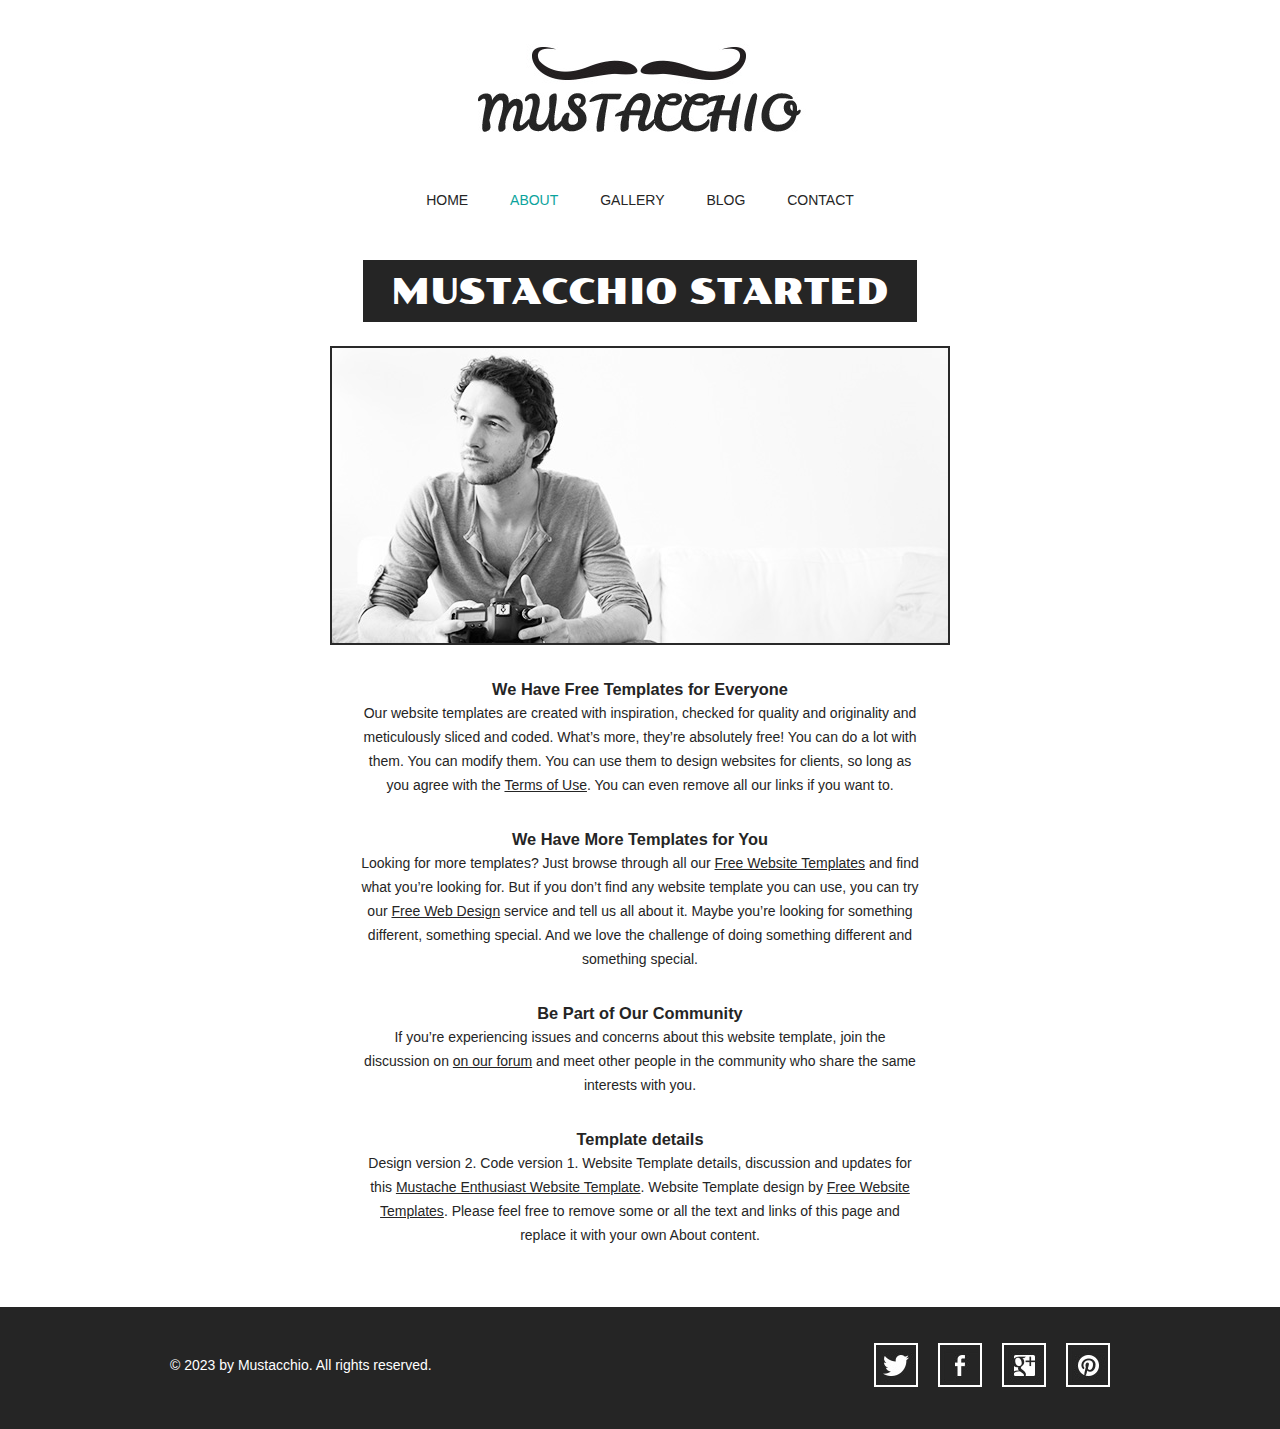
==== mustacheenthusiast/about.html @ 3028c91a "test" ====
<!doctype html>
<!-- Website Template by freewebsitetemplates.com -->
<html>
<head>
	<meta charset="UTF-8">
	<meta name="viewport" content="width=device-width, initial-scale=1.0">
	<title>About - Mustache Enthusiast</title>
	<link rel="stylesheet" type="text/css" href="css/style.css">
	<link rel="stylesheet" type="text/css" href="css/mobile.css" media="screen and (max-width : 568px)">
	<script type="text/javascript" src="js/mobile.js"></script>
</head>
<body>
	<div id="header">
		<a href="index.html" class="logo">
			<img src="images/logo.jpg" alt="">
		</a>
		<ul id="navigation">
			<li>
				<a href="index.html">home</a>
			</li>
			<li class="selected">
				<a href="about.html">about</a>
			</li>
			<li>
				<a href="gallery.html">gallery</a>
			</li>
			<li>
				<a href="blog.html">blog</a>
			</li>
			<li>
				<a href="contact.html">contact</a>
			</li>
		</ul>
	</div>
	<div id="body">
		<h1><span>mustacchio started</span></h1>
		<div>
			<img src="images/photographer.jpg" alt="">
			<div class="article">
				<h3>We Have Free Templates for Everyone</h3>
				<p>
					Our website templates are created with inspiration, checked for quality and originality and meticulously sliced and coded. What’s more, they’re absolutely free! You can do a lot with them. You can modify them. You can use them to design websites for clients, so long as you agree with the <a href="http://www.freewebsitetemplates.com/about/terms/">Terms of Use</a>. You can even remove all our links if you want to.
				</p>
				<h3>We Have More Templates for You</h3>
				<p>
					Looking for more templates? Just browse through all our <a href="http://www.freewebsitetemplates.com/">Free Website Templates</a> and find what you’re looking for. But if you don’t find any website template you can use, you can try our <a href="http://www.freewebsitetemplates.com/freewebdesign/">Free Web Design</a> service and tell us all about it. Maybe you’re looking for something different, something special. And we love the challenge of doing something different and something special.
				</p>
				<h3>Be Part of Our Community</h3>
				<p>
					If you’re experiencing issues and concerns about this website template, join the discussion on <a href="http://www.freewebsitetemplates.com/forums/">on our forum</a> and meet other people in the community who share the same interests with you.
				</p>
				<h3>Template details</h3>
				<p>
					Design version 2. Code version 1. Website Template details, discussion and updates for this <a href="http://www.freewebsitetemplates.com/discuss/mustacheenthusiast/">Mustache Enthusiast Website Template</a>. Website Template design by <a href="http://www.freewebsitetemplates.com/">Free Website Templates</a>. Please feel free to remove some or all the text and links of this page and replace it with your own About content.
				</p>
			</div>
		</div>
	</div>
	<div id="footer">
		<div>
			<p>&copy; 2023 by Mustacchio. All rights reserved.</p>
			<ul>
				<li>
					<a href="http://freewebsitetemplates.com/go/twitter/" id="twitter">twitter</a>
				</li>
				<li>
					<a href="http://freewebsitetemplates.com/go/facebook/" id="facebook">facebook</a>
				</li>
				<li>
					<a href="http://freewebsitetemplates.com/go/googleplus/" id="googleplus">googleplus</a>
				</li>
				<li>
					<a href="http://pinterest.com/fwtemplates/" id="pinterest">pinterest</a>
				</li>
			</ul>
		</div>
	</div>
</body>
</html>
---- mustacheenthusiast/css/style.css ----
/* Website Template by freewebsitetemplates.com */
@font-face {
	font-family: 'poller_oneregular';
	src: url('../fonts/pollerone/pollerone-webfont.eot');
	src: url('../fonts/pollerone/pollerone-webfont.eot?#iefix') format('embedded-opentype'),
		 url('../fonts/pollerone/pollerone-webfont.woff') format('woff'),
		 url('../fonts/pollerone/pollerone-webfont.ttf') format('truetype'),
		 url('../fonts/pollerone/pollerone-webfont.svg#poller_oneregular') format('svg');
}
@font-face {
	font-family: 'leckerli_oneregular';
	src: url('../fonts/leckerlione/leckerlione-regular-webfont.eot');
	src: url('../fonts/leckerlione/leckerlione-regular-webfont.eot?#iefix') format('embedded-opentype'),
		 url('../fonts/leckerlione/leckerlione-regular-webfont.woff') format('woff'),
		 url('../fonts/leckerlione/leckerlione-regular-webfont.ttf') format('truetype'),
		 url('../fonts/leckerlione/leckerlione-regular-webfont.svg#leckerli_oneregular') format('svg');
}

body {
	background: #fff;
	font-family: Arial, Helvetica, sans-serif;
	font-size: 14px;
	font-weight: normal;
	line-height: 1;
	margin: 0;
	min-width: 960px;
	padding: 0;
}
p {
	color: #252525;
	line-height: 24px;
	margin: 0;
	padding: 0;
}
p a {
	color: #252525;
	text-decoration: underline;
}
p a:hover {
	color: #898989;
}
#header {
	margin: 0 auto;
	padding: 44px 0 50px;
	text-align: center;
	width: 960px;
}
#header a.logo {
	display: block;
	margin: 0 auto;
	padding: 0;
	width: 340px;
}
#header a.logo img {
	border: 0;
	display: block;
	margin: 0;
	padding: 0;
}
#header ul {
	margin: 0;
	padding: 56px 0 0;
}
#header ul li {
	display: inline;
	list-style: none;
	margin: 0;
	padding: 0 19px;
}
#header ul li a {
	color: #252525;
	display: inline-block;
	font-family: "Arial Black", Gadget, sans-serif;
	font-size: 14px;
	font-weight: normal;
	margin: 0;
	padding: 0 0 3px;
	text-decoration: none;
	text-transform: uppercase;
}
#header ul li a:hover, #header ul li.selected a {
	color: #0ba39c;
}
#body {
	margin: 0;
	padding: 0 0 30px;
	text-align: center;
}
#body h1 {
	color: #fff;
	display: inline;
	font-family: poller_oneregular;
	font-size: 35px;
	font-weight: normal;
	margin: 0;
	padding: 0;
	text-transform: uppercase;
}
#body h1 span {
	background: #252525;
	display: inline-block;
	padding: 15px 28px 12px;
}
#body > div {
	margin: 0 auto;
	padding: 0;
	width: 960px;
}
#body > div img {
	border: 2px solid #292929;
	margin: 24px 0 0;
	padding: 0;
}
#body > div .article {
	margin: 0 auto;
	padding: 30px 30px 0;
	width: 560px;
}
#body > div .article h2 {
	font-family: "Arial Black", Gadget, sans-serif;
	font-size: 25px;
	font-weight: normal;
	margin: 0 0 30px;
}
#body > div .article h3 {
	color: #252525;
	line-height: 24px;
	margin: 0;
	padding: 0;
}
#body > div .article h4 {
	background: #252525;
	color: #fff;
	display: inline-block;
	font-family: "Arial Black", Gadget, sans-serif;
	font-size: 25px;
	font-weight: normal;
	margin: 0 0 30px;
	padding: 8px 27px 10px;
}
#body > div .article p {
	margin: 0 0 30px;
}
#body div ul {
	margin: 0;
	padding: 24px 10px 0;
	width: 940px;
}
#body div ul li {
	border: 2px solid #1a1a1a;
	display: block;
	list-style: none;
	margin: 0 0 13px;
	overflow: hidden;
	padding: 0;
}
#body div ul li .figure {
	border-right: 2px solid #1a1a1a;
	float: left;
	margin: 0;
	padding: 0;
	width: 376px;
}
#body div ul li img {
	border: 0;
	display: block;
	margin: 0;
	padding: 0;
	opacity: 0.8;
	transition: 0.5s ease-in-out;
}
#body div ul li .figure:hover img {
	opacity: 1;
}
#body div ul li div {
	float: left;
	margin: 0;
	padding: 63px 0 20px;
	width: 558px;
}
#body div ul li div h3 {
	color: #252525;
	font-family: "Arial Black", Gadget, sans-serif;
	font-size: 25px;
	font-weight: normal;
	margin: 0;
	padding: 0;
	text-transform: uppercase;
}
#body div ul li div p {
	padding: 30px 30px 18px;
}
#body div ul li div a.more {
	background: #000;
	color: #fff;
	display: inline-block;
	font-family: "Arial Black", Gadget, sans-serif;
	font-size: 18px;
	font-weight: normal;
	margin: 0;
	padding: 8px 28px;
	text-decoration: none;
	text-transform: uppercase;
}
#body div ul li div a.more:hover {
	color: #252525;
	background: #fff;
	border: 2px solid #252525;
}
#body #featured {
	margin: 0 0 13px;
	padding: 0;
	position: relative;
	width: 100%;
}
#body #featured img {
	border: 0;
	display: block;
	margin: 0;
	padding: 0;
	width: 100%;
}
#body #featured div {
	left: 50%;
	margin-left: -480px;
	margin-top: -171px;
	padding: 0 0 0 470px;
	position: absolute;
	top: 50%;
	text-align: left;
	width: 490px;
}
#body #featured div h2 {
	background: #fff;
	color: #000;
	display: inline-block;
	font-family: poller_oneregular;
	font-size: 20px;
	font-weight: normal;
	margin: 0 0 18px;
	padding: 23px 27px 20px;
	text-transform: uppercase;
}
#body #featured div span {
	background: #252525;
	color: #fff;
	display: inline-block;
	font-size: 20px;
	margin: 7px 0;
	padding: 12px 27px;
}
#body #featured div a {
	background: #0ba39c;
	color: #fff;
	display: inline-block;
	font-size: 16px;
	margin: 15px 0 0;
	padding: 26px 27px 22px;
	text-align: center;
	text-decoration: none;
	text-transform: uppercase;
}
#body #featured div a:hover {
	background: #1fc3bc;
}
#body > ul {
	margin: 0 auto;
	overflow: hidden;
	padding: 24px 0 0;
	width: 960px;
}
#body > ul li {
	display: block;
	float: left;
	margin: 0 10px 20px;
	padding: 0;
	width: 300px;
}
#body > ul li a {
	color: #000;
	display: block;
	font-family: poller_oneregular;
	font-size: 20px;
	font-weight: normal;
	margin: 0;
	padding: 0;
	text-align: center;
	text-decoration: none;
	text-transform: uppercase;
}
#body > ul li a img {
	border: 2px solid #1a1a1a;
	display: block;
	margin: 0;
	padding: 0;
	opacity: .8;
	transition: 0.5s ease-in-out;
}
#body > ul li a:hover img {
	opacity: 1;
}
#body > ul li a span {
	display: block;
	margin: 0;
	padding: 33px 0 0;
}
#body form {
	margin: 0 auto;
	padding: 24px 0 0;
	width: 620px;
}
#body form input, #body form textarea {
	border: 2px solid #252525;
	color: #252525;
	font-family: Arial, Helvetica, sans-serif;
	font-size: 15px;
	font-weight: normal;
	margin: 0 0 37px;
	padding: 20px 10px;
	text-align: center;
	text-transform: uppercase;
	width: 596px;
}
#body form textarea {
	height: 175px;
	overflow: auto;
	resize: none;
}
#body form #send {
	background: #252525;
	color: #fff;
	font-family: "Arial Black", Gadget, sans-serif;
	font-size: 15px;
	font-weight: normal;
	display: inline-block;
	padding: 20px 28px;
	width: auto;
}
#body form #send:hover {
	background: #fff;
	color: #252525;
	cursor: pointer;
}
#footer {
	background: #252525;
	margin: 0;
	padding: 36px 0 42px;
}
#footer div {
	margin: 0 auto;
	overflow: hidden;
	padding: 0;
	width: 960px;
}
#footer div p {
	color: #fff;
	float: left;
	line-height: 44px;
	margin: 0 0 0 10px;
	padding: 0;
}
#footer div ul {
	display: block;
	float: right;
	margin: 0;
	overflow: hidden;
	padding: 0;
	width: 256px;
}
#footer div ul li {
	display: block;
	float: left;
	list-style: none;
	margin: 0 10px;
	padding: 0;
	width: 44px;
}
#footer div ul li a {
	background: url(../images/icons.jpg) no-repeat 0 0;
	display: block;
	height: 44px;
	margin: 0;
	padding: 0;
	text-indent: -99999px;
	width: 44px;
}
#footer div ul li #twitter {
	background-position: 0 0;
}
#footer div ul li #twitter:hover {
	background-position: -44px 0;
}
#footer div ul li #facebook {
	background-position: 0 -44px;
}
#footer div ul li #facebook:hover {
	background-position: -44px -44px;
}
#footer div ul li #googleplus {
	background-position: 0 -88px;
}
#footer div ul li #googleplus:hover {
	background-position: -44px -88px;
}
#footer div ul li #pinterest {
	background-position: 0 -132px;
}
#footer div ul li #pinterest:hover {
	background-position: -44px -132px;
}
---- mustacheenthusiast/css/mobile.css ----
/* Website Template by freewebsitetemplates.com */
body {
	min-width: 0;
}
#header {
	padding: 20px 0;
	position: relative;
	width: 100%;
}
#header a.logo {
	width: 80%;
}
#header a.logo img {
	width: 100%;
}
#mobile-navigation {
	background: url(../images/mobile-menu.png) no-repeat 0 0;
	display: block;
	height: 50px;
	margin: 30px auto 0;
	padding: 0;
	width: 50px;
}
#header ul {
	border: 1px solid #fff;
	display: none;
	left: 50%;
	margin-left: -45%;
	padding: 0;
	position: absolute;
	width: 90%;
	z-index: 1001;
}
#header ul li {
	border-top: 1px solid #fff;
	display: block;
	margin: 0;
	padding: 0;
	position: relative;
}
#header > ul > li:first-child {
	border: 0;
}
#header ul li a {
	background: rgba(11, 163, 156, 0.9);
	color: #fff;
	display: block;
	font-family: Arial, Helvetica, sans-serif;
	font-size: 16px;
	font-weight: normal;
	height: 49px;
	line-height: 49px;
	padding: 0 15px;
	text-align: left;
}
#header ul li a:hover, #header ul li.selected a {
	background: rgba(0, 0, 0, 0.9);
	color: #fff;
}
#header ul ul {
	display: none;
	border: 0;
	height: auto;
	left: 0;
	margin: 0;
	position: relative;
	width: 100%;
}
#header ul ul li a {
	text-indent: 15px;
}
#header ul li span {
	background: rgba(11, 163, 156, 0.9) url(../images/mobile-expand.png) no-repeat 0 0;
	border-left: 1px solid #fff;
	display: block;
	height: 49px;
	position: absolute;
	right: 0;
	top: 0;
	width: 50px;
}
#body {
	width: 100%;
}
#body h1 {
	display: block;
	font-size: 20px;
	margin: 0 auto;
	width: 90%;
}
#body h1 span {
	display: block;
	padding: 3%;
	width: 94%;
}
#body > div {
	padding: 0 5%;
	width: 90%;
}
#body > div img {
	margin: 24px 0 30px;
	width: 98%
}
#body > div .article {
	padding: 0;
	width: 100%;
}
#body > div .article h2, #body > div .article h4 {
	font-size: 18px;
	font-weight: bold;
}
#body #featured {
	overflow: hidden;
	margin: 0 0 20px
}
#body #featured img {
	min-width: 960px;
}
#body #featured div {
	left: 0;
	margin: 0;
	padding: 0 2%;
	position: absolute;
	top: 0;
	text-align: left;
	width: 96%;
}
#body #featured div h2 {
	font-size: 14px;
	font-weight: normal;
	margin: 50px 0 10px;
	padding: 8px 5px;
}
#body #featured div span {
	display: block;
	font-size: 14px;
	margin: 10px 0;
	padding: 10px;
}
#body #featured div a {
	font-size: 14px;
	margin: 5px 0 0;
	padding: 10px;
}
#body > ul {
	overflow: visible;
	padding: 0 5%;
	width: 90%;
}
#body ul.gallery {
	padding: 5% 0;
	overflow: hidden;
	width: 100%;
}
#body > ul li {
	float: none;
	margin: 0;
	width: 100%;
}
#body ul.gallery li {
	float: left;
	margin: 0 0 5% 5%;
	width: 42%;
}
#body > ul li a img {
	width: 98%;
}
#body > ul li a span {
	padding: 15px 0;
}
#body div ul {
	margin: 0;
	padding: 20px 0 0;
	width: 100%;
}
#body div ul li {
	overflow: visible;
	padding: 0 0 20px;
	width: 99%;
}
#body div ul li .figure {
	border: 0;
	display: block;
	float: none;
	margin: 0 0 20px;
	width: 100%;
}
#body div ul li .figure img {
	width: 100%;
}
#body div ul li div {
	float: none;
	padding: 0;
	width: 100%;
}
#body div ul li div a.more:hover {
	height: 14px;
	line-height: 14px;
}
#body form {
	width: 100%;
}
#body form input, #body form textarea {
	margin: 0 0 20px;
	padding: 10px;
	width: 84%;
}
#body form #send {
	padding: 10px;
}
#footer {
	padding: 10px 0 25px;
}
#footer div {
	overflow: visible;
	width: 100%;
}
#footer div p {
	float: none;
	margin: 0;
	text-align: center;
}
#footer div ul {
	float: none;
	margin: 0 auto;
	width: 256px;
}
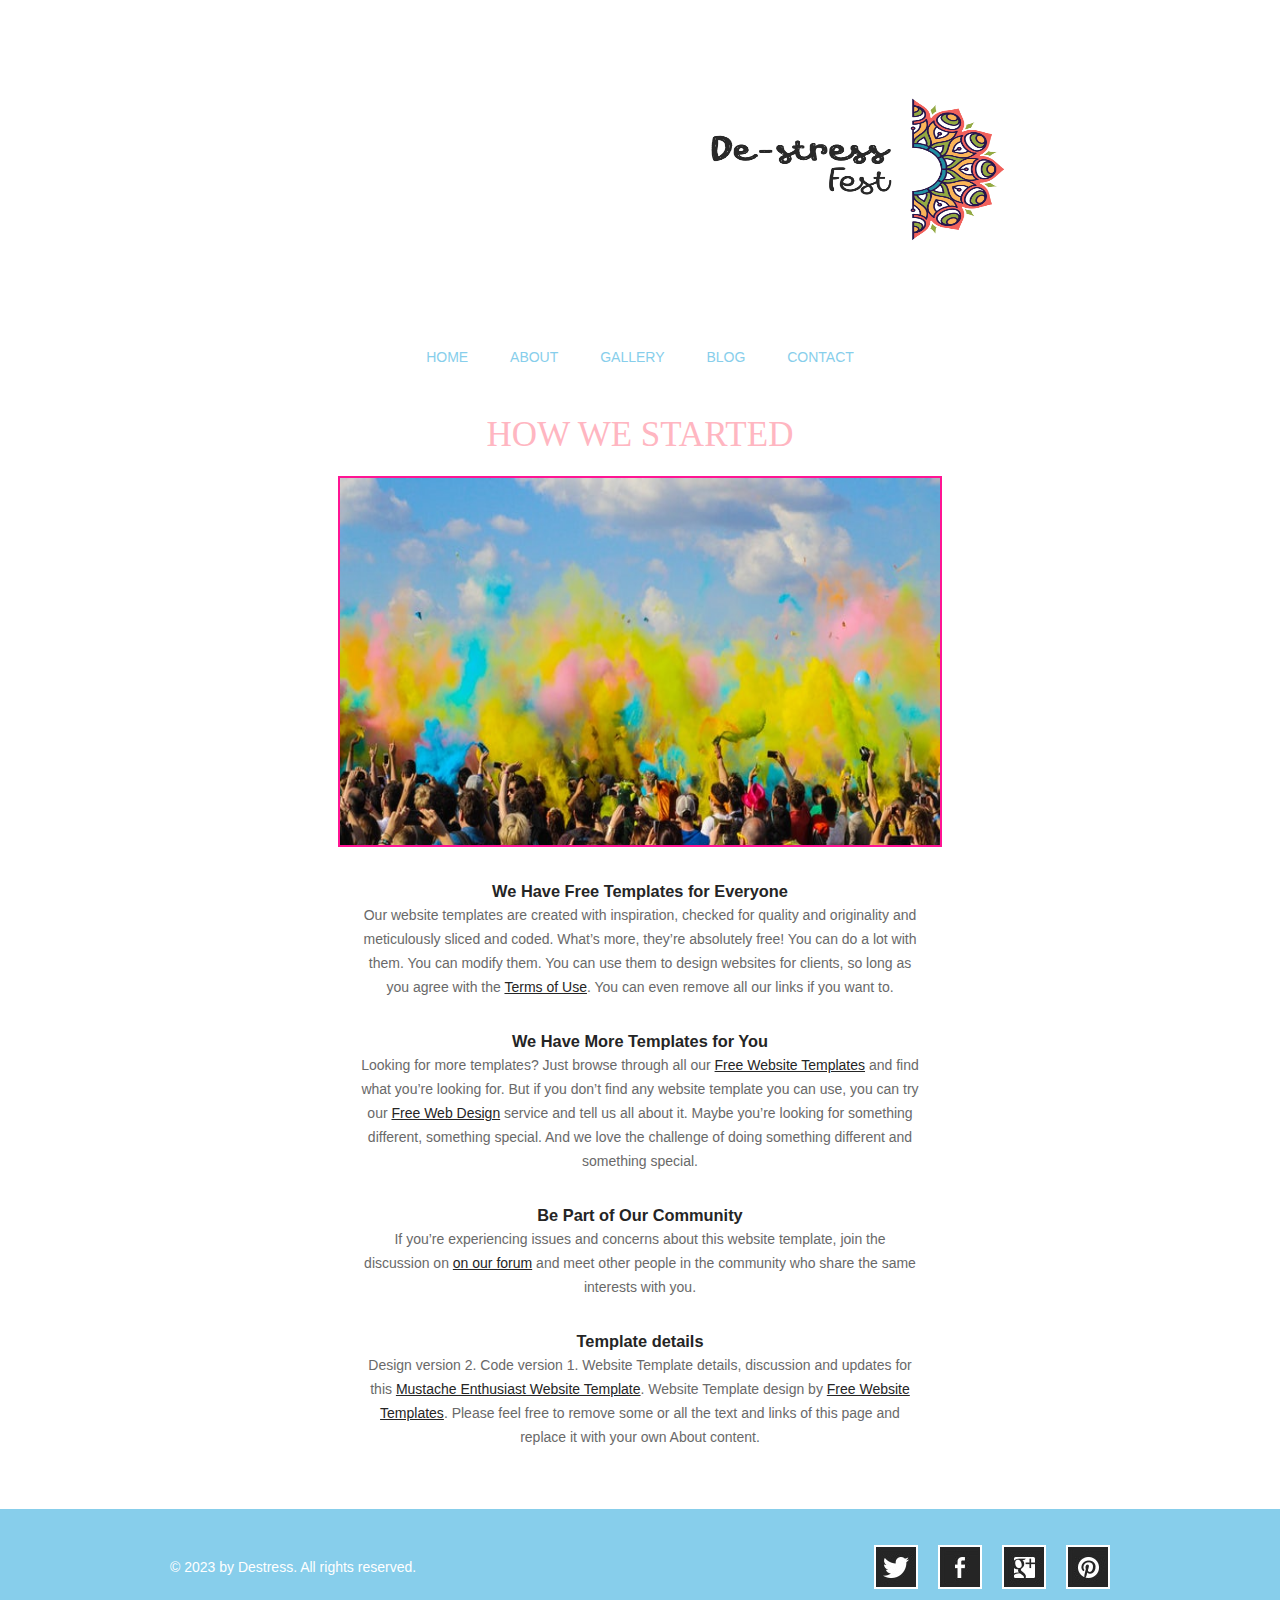
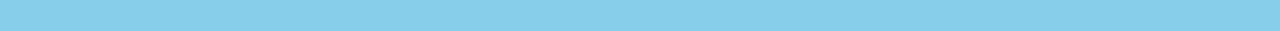
==== commit f1b97596: "Meda's version" ====
--- a/mustacheenthusiast/about.html
+++ b/mustacheenthusiast/about.html
@@ -12,30 +12,30 @@
 <body>
 	<div id="header">
 		<a href="index.html" class="logo">
-			<img src="images/logo.jpg" alt="">
+			<img src="images/De-StressLogo.jpg" width="460" height="250" alt="">
 		</a>
 		<ul id="navigation">
 			<li>
-				<a href="index.html">home</a>
+				<a href="index.html" style="color: skyblue;">home</a>
+			</li>
+			<li>
+				<a href="about.html" style="color: skyblue;">about</a>
+			</li>
+			<li>
+				<a href="gallery.html" style="color: skyblue;">gallery</a>
 			</li>
 			<li class="selected">
-				<a href="about.html">about</a>
+				<a href="blog.html" style="color: skyblue;">blog</a>
 			</li>
 			<li>
-				<a href="gallery.html">gallery</a>
-			</li>
-			<li>
-				<a href="blog.html">blog</a>
-			</li>
-			<li>
-				<a href="contact.html">contact</a>
+				<a href="contact.html" style="color: skyblue;">contact</a>
 			</li>
 		</ul>
 	</div>
 	<div id="body">
-		<h1><span>mustacchio started</span></h1>
+		<h1 style="color: lightpink;">How we Started</h1>
 		<div>
-			<img src="images/photographer.jpg" alt="">
+			<img src="images/Duck.jpeg" width="600" height="367" alt="">
 			<div class="article">
 				<h3>We Have Free Templates for Everyone</h3>
 				<p>
@@ -56,21 +56,21 @@
 			</div>
 		</div>
 	</div>
-	<div id="footer">
+	<div id="footer" style="background-color: skyblue;">
 		<div>
-			<p>&copy; 2023 by Mustacchio. All rights reserved.</p>
+			<p>&copy; 2023 by Destress. All rights reserved.</p>
 			<ul>
 				<li>
-					<a href="http://freewebsitetemplates.com/go/twitter/" id="twitter">twitter</a>
+					<a id="twitter">twitter</a>
 				</li>
 				<li>
-					<a href="http://freewebsitetemplates.com/go/facebook/" id="facebook">facebook</a>
+					<a id="facebook">facebook</a>
 				</li>
 				<li>
-					<a href="http://freewebsitetemplates.com/go/googleplus/" id="googleplus">googleplus</a>
+					<a id="googleplus">googleplus</a>
 				</li>
 				<li>
-					<a href="http://pinterest.com/fwtemplates/" id="pinterest">pinterest</a>
+					<a id="pinterest">pinterest</a>
 				</li>
 			</ul>
 		</div>
--- a/mustacheenthusiast/css/style.css
+++ b/mustacheenthusiast/css/style.css
@@ -1,12 +1,11 @@
 /* Website Template by freewebsitetemplates.com */
-@font-face {
-	font-family: 'poller_oneregular';
-	src: url('../fonts/pollerone/pollerone-webfont.eot');
-	src: url('../fonts/pollerone/pollerone-webfont.eot?#iefix') format('embedded-opentype'),
-		 url('../fonts/pollerone/pollerone-webfont.woff') format('woff'),
-		 url('../fonts/pollerone/pollerone-webfont.ttf') format('truetype'),
-		 url('../fonts/pollerone/pollerone-webfont.svg#poller_oneregular') format('svg');
-}
+<style>
+@import url('https://fonts.googleapis.com/css?family=Charmonman');
+</style>
+}
+<style>
+@import url('https://fonts.googleapis.com/css?family=Charmonman|Open+Sans');
+</style>
 @font-face {
 	font-family: 'leckerli_oneregular';
 	src: url('../fonts/leckerlione/leckerlione-regular-webfont.eot');
@@ -18,7 +17,8 @@
 
 body {
 	background: #fff;
-	font-family: Arial, Helvetica, sans-serif;
+	font-family: 'Charmonman', cursive;
+font-family: 'Open Sans', sans-serif;
 	font-size: 14px;
 	font-weight: normal;
 	line-height: 1;
@@ -26,8 +26,9 @@
 	min-width: 960px;
 	padding: 0;
 }
+
 p {
-	color: #252525;
+	color: #696969;
 	line-height: 24px;
 	margin: 0;
 	padding: 0;
@@ -49,9 +50,10 @@
 	display: block;
 	margin: 0 auto;
 	padding: 0;
-	width: 340px;
+	width: 30px;
 }
 #header a.logo img {
+	size: 30px;
 	border: 0;
 	display: block;
 	margin: 0;
@@ -68,9 +70,10 @@
 	padding: 0 19px;
 }
 #header ul li a {
-	color: #252525;
-	display: inline-block;
-	font-family: "Arial Black", Gadget, sans-serif;
+	color: #66CDAA;
+	display: inline-block;
+	font-family: 'Charmonman', cursive;
+	font-family: 'Open Sans', sans-serif;
 	font-size: 14px;
 	font-weight: normal;
 	margin: 0;
@@ -87,9 +90,9 @@
 	text-align: center;
 }
 #body h1 {
-	color: #fff;
+	color: #3CB371;
 	display: inline;
-	font-family: poller_oneregular;
+	font-family: 'Charmonman', cursive;;
 	font-size: 35px;
 	font-weight: normal;
 	margin: 0;
@@ -97,7 +100,7 @@
 	text-transform: uppercase;
 }
 #body h1 span {
-	background: #252525;
+	background: #FFC0CB;
 	display: inline-block;
 	padding: 15px 28px 12px;
 }
@@ -107,7 +110,7 @@
 	width: 960px;
 }
 #body > div img {
-	border: 2px solid #292929;
+	border: 2px solid #FF1493;
 	margin: 24px 0 0;
 	padding: 0;
 }
@@ -117,7 +120,7 @@
 	width: 560px;
 }
 #body > div .article h2 {
-	font-family: "Arial Black", Gadget, sans-serif;
+	font-family: 'Charmonman', cursive;
 	font-size: 25px;
 	font-weight: normal;
 	margin: 0 0 30px;
@@ -129,10 +132,10 @@
 	padding: 0;
 }
 #body > div .article h4 {
-	background: #252525;
-	color: #fff;
-	display: inline-block;
-	font-family: "Arial Black", Gadget, sans-serif;
+	background: #FFC0CB;
+	color: #3CB371;
+	display: inline-block;
+	font-family: 'Charmonman', cursive;, Gadget, sans-serif;
 	font-size: 25px;
 	font-weight: normal;
 	margin: 0 0 30px;
@@ -147,7 +150,7 @@
 	width: 940px;
 }
 #body div ul li {
-	border: 2px solid #1a1a1a;
+	border: 2px solid #lalala;
 	display: block;
 	list-style: none;
 	margin: 0 0 13px;
@@ -191,8 +194,8 @@
 	padding: 30px 30px 18px;
 }
 #body div ul li div a.more {
-	background: #000;
-	color: #fff;
+	background: #252525;
+	color: #252525;
 	display: inline-block;
 	font-family: "Arial Black", Gadget, sans-serif;
 	font-size: 18px;
@@ -232,7 +235,7 @@
 }
 #body #featured div h2 {
 	background: #fff;
-	color: #000;
+	color: #FF1493;
 	display: inline-block;
 	font-family: poller_oneregular;
 	font-size: 20px;
@@ -289,7 +292,7 @@
 	text-transform: uppercase;
 }
 #body > ul li a img {
-	border: 2px solid #1a1a1a;
+	border: 2px solid  #FF1493;
 	display: block;
 	margin: 0;
 	padding: 0;
@@ -311,7 +314,7 @@
 }
 #body form input, #body form textarea {
 	border: 2px solid #252525;
-	color: #252525;
+	color: #FFC0CB;
 	font-family: Arial, Helvetica, sans-serif;
 	font-size: 15px;
 	font-weight: normal;
@@ -327,8 +330,8 @@
 	resize: none;
 }
 #body form #send {
-	background: #252525;
-	color: #fff;
+	background:  #FF1493;
+	color:  #FF1493;
 	font-family: "Arial Black", Gadget, sans-serif;
 	font-size: 15px;
 	font-weight: normal;
@@ -338,11 +341,11 @@
 }
 #body form #send:hover {
 	background: #fff;
-	color: #252525;
+	color: #FFC0CB;
 	cursor: pointer;
 }
 #footer {
-	background: #252525;
+	background: #FF1493;
 	margin: 0;
 	padding: 36px 0 42px;
 }
@@ -407,4 +410,4 @@
 }
 #footer div ul li #pinterest:hover {
 	background-position: -44px -132px;
-}+}
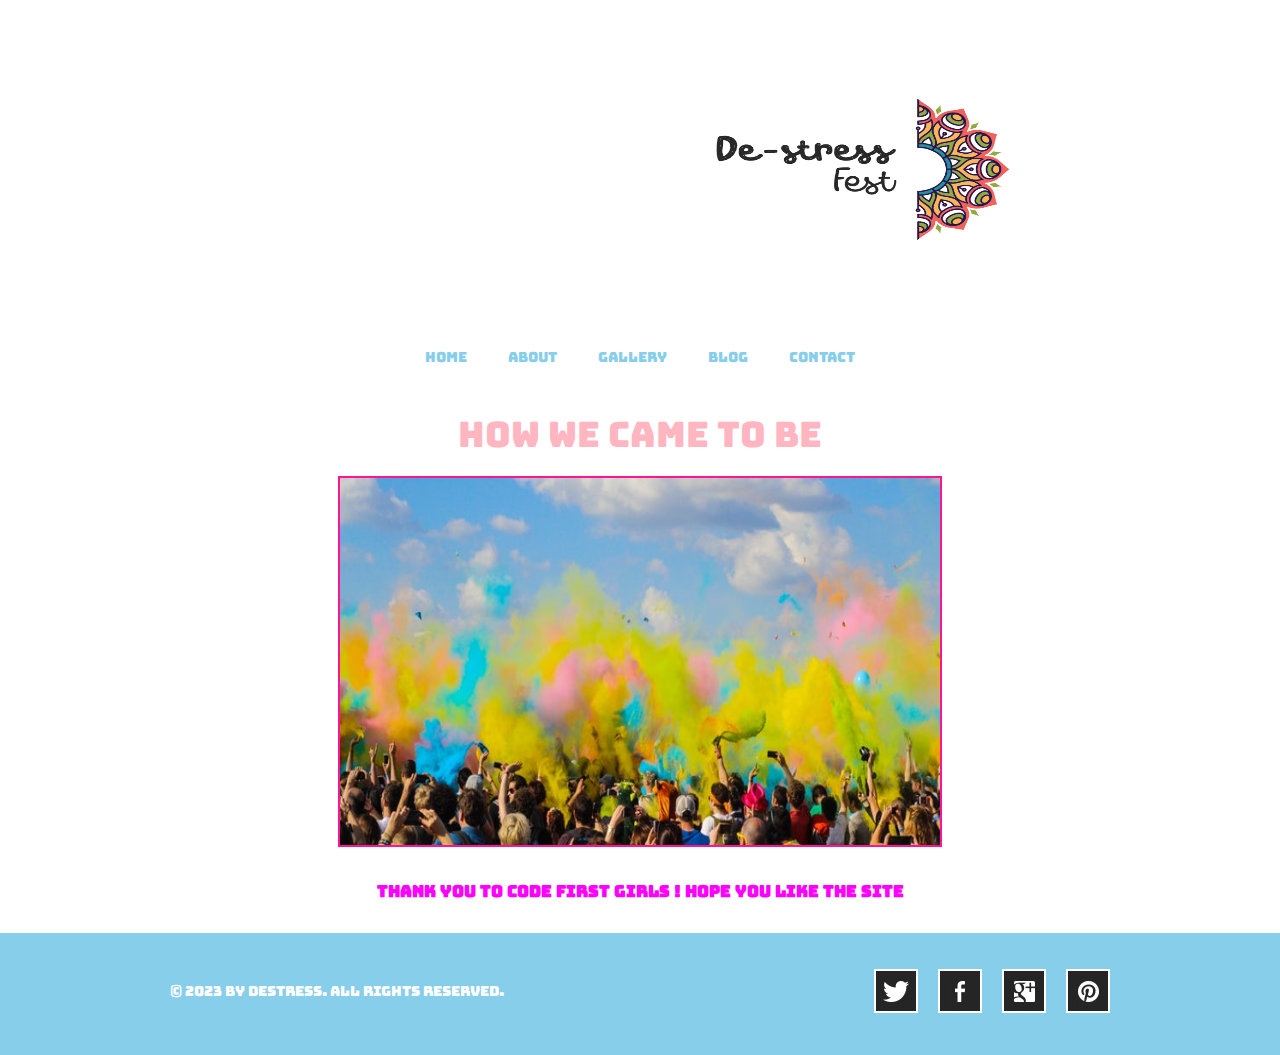
==== commit 6657f7df: "hi" ====
--- a/mustacheenthusiast/about.html
+++ b/mustacheenthusiast/about.html
@@ -8,6 +8,7 @@
 	<link rel="stylesheet" type="text/css" href="css/style.css">
 	<link rel="stylesheet" type="text/css" href="css/mobile.css" media="screen and (max-width : 568px)">
 	<script type="text/javascript" src="js/mobile.js"></script>
+	<link href="https://fonts.googleapis.com/css?family=Bungee|Source+Sans+Pro" rel="stylesheet">
 </head>
 <body>
 	<div id="header">
@@ -33,27 +34,12 @@
 		</ul>
 	</div>
 	<div id="body">
-		<h1 style="color: lightpink;">How we Started</h1>
+		<h1 style="color: lightpink;">How we came to be</h1>
 		<div>
 			<img src="images/Duck.jpeg" width="600" height="367" alt="">
 			<div class="article">
-				<h3>We Have Free Templates for Everyone</h3>
-				<p>
-					Our website templates are created with inspiration, checked for quality and originality and meticulously sliced and coded. What’s more, they’re absolutely free! You can do a lot with them. You can modify them. You can use them to design websites for clients, so long as you agree with the <a href="http://www.freewebsitetemplates.com/about/terms/">Terms of Use</a>. You can even remove all our links if you want to.
-				</p>
-				<h3>We Have More Templates for You</h3>
-				<p>
-					Looking for more templates? Just browse through all our <a href="http://www.freewebsitetemplates.com/">Free Website Templates</a> and find what you’re looking for. But if you don’t find any website template you can use, you can try our <a href="http://www.freewebsitetemplates.com/freewebdesign/">Free Web Design</a> service and tell us all about it. Maybe you’re looking for something different, something special. And we love the challenge of doing something different and something special.
-				</p>
-				<h3>Be Part of Our Community</h3>
-				<p>
-					If you’re experiencing issues and concerns about this website template, join the discussion on <a href="http://www.freewebsitetemplates.com/forums/">on our forum</a> and meet other people in the community who share the same interests with you.
-				</p>
-				<h3>Template details</h3>
-				<p>
-					Design version 2. Code version 1. Website Template details, discussion and updates for this <a href="http://www.freewebsitetemplates.com/discuss/mustacheenthusiast/">Mustache Enthusiast Website Template</a>. Website Template design by <a href="http://www.freewebsitetemplates.com/">Free Website Templates</a>. Please feel free to remove some or all the text and links of this page and replace it with your own About content.
-				</p>
-			</div>
+				<h3>Thank you to code first girls ! hope you like the site</h3>
+					</div>
 		</div>
 	</div>
 	<div id="footer" style="background-color: skyblue;">
--- a/mustacheenthusiast/css/style.css
+++ b/mustacheenthusiast/css/style.css
@@ -1,11 +1,5 @@
 /* Website Template by freewebsitetemplates.com */
-<style>
-@import url('https://fonts.googleapis.com/css?family=Charmonman');
-</style>
-}
-<style>
-@import url('https://fonts.googleapis.com/css?family=Charmonman|Open+Sans');
-</style>
+
 @font-face {
 	font-family: 'leckerli_oneregular';
 	src: url('../fonts/leckerlione/leckerlione-regular-webfont.eot');
@@ -17,8 +11,7 @@
 
 body {
 	background: #fff;
-	font-family: 'Charmonman', cursive;
-font-family: 'Open Sans', sans-serif;
+	font-family: 'Bungee', cursive, 'Source Sans Pro', Arial, Helvetica, sans-serif;
 	font-size: 14px;
 	font-weight: normal;
 	line-height: 1;
@@ -34,11 +27,11 @@
 	padding: 0;
 }
 p a {
-	color: #252525;
+	color: yellow;
 	text-decoration: underline;
 }
 p a:hover {
-	color: #898989;
+	color: #pink;
 }
 #header {
 	margin: 0 auto;
@@ -47,14 +40,13 @@
 	width: 960px;
 }
 #header a.logo {
-	display: block;
-	margin: 0 auto;
-	padding: 0;
-	width: 30px;
-}
+	width: 20px;
+	display: block;
+	margin: 0 auto;
+	padding: 0;
+	}
 #header a.logo img {
-	size: 30px;
-	border: 0;
+		border: 0;
 	display: block;
 	margin: 0;
 	padding: 0;
@@ -72,8 +64,7 @@
 #header ul li a {
 	color: #66CDAA;
 	display: inline-block;
-	font-family: 'Charmonman', cursive;
-	font-family: 'Open Sans', sans-serif;
+	font-family: "Bungee", cursive;
 	font-size: 14px;
 	font-weight: normal;
 	margin: 0;
@@ -82,7 +73,7 @@
 	text-transform: uppercase;
 }
 #header ul li a:hover, #header ul li.selected a {
-	color: #0ba39c;
+	color: blue;
 }
 #body {
 	margin: 0;
@@ -92,7 +83,7 @@
 #body h1 {
 	color: #3CB371;
 	display: inline;
-	font-family: 'Charmonman', cursive;;
+	font-family: 'Bungee', cursive;;
 	font-size: 35px;
 	font-weight: normal;
 	margin: 0;
@@ -120,13 +111,13 @@
 	width: 560px;
 }
 #body > div .article h2 {
-	font-family: 'Charmonman', cursive;
+	font-family: "Bungee", cursive;
 	font-size: 25px;
 	font-weight: normal;
 	margin: 0 0 30px;
 }
 #body > div .article h3 {
-	color: #252525;
+	color: magenta;
 	line-height: 24px;
 	margin: 0;
 	padding: 0;
@@ -135,7 +126,7 @@
 	background: #FFC0CB;
 	color: #3CB371;
 	display: inline-block;
-	font-family: 'Charmonman', cursive;, Gadget, sans-serif;
+	font-family: "Bungee", cursive;
 	font-size: 25px;
 	font-weight: normal;
 	margin: 0 0 30px;
@@ -183,7 +174,7 @@
 }
 #body div ul li div h3 {
 	color: #252525;
-	font-family: "Arial Black", Gadget, sans-serif;
+	font-family: "Bungee", cursive;
 	font-size: 25px;
 	font-weight: normal;
 	margin: 0;
@@ -195,9 +186,9 @@
 }
 #body div ul li div a.more {
 	background: #252525;
-	color: #252525;
-	display: inline-block;
-	font-family: "Arial Black", Gadget, sans-serif;
+	color: #blue;
+	display: inline-block;
+	font-family: "Bungee", cursive;
 	font-size: 18px;
 	font-weight: normal;
 	margin: 0;
@@ -237,24 +228,24 @@
 	background: #fff;
 	color: #FF1493;
 	display: inline-block;
-	font-family: poller_oneregular;
-	font-size: 20px;
+	font-family: 'Bungee', cursive;
+	font-size: 50px;
 	font-weight: normal;
 	margin: 0 0 18px;
 	padding: 23px 27px 20px;
 	text-transform: uppercase;
 }
 #body #featured div span {
-	background: #252525;
-	color: #fff;
-	display: inline-block;
-	font-size: 20px;
+	background: orange;
+	color: pink;
+	display: inline-block;
+	font-size: 30px;
 	margin: 7px 0;
 	padding: 12px 27px;
 }
 #body #featured div a {
-	background: #0ba39c;
-	color: #fff;
+	background: magenta;
+	color: turquoise;
 	display: inline-block;
 	font-size: 16px;
 	margin: 15px 0 0;
@@ -280,9 +271,9 @@
 	width: 300px;
 }
 #body > ul li a {
-	color: #000;
-	display: block;
-	font-family: poller_oneregular;
+	color: lilac;
+	display: block;
+	font-family: 'Bungee', cursive;
 	font-size: 20px;
 	font-weight: normal;
 	margin: 0;
@@ -293,6 +284,7 @@
 }
 #body > ul li a img {
 	border: 2px solid  #FF1493;
+  width: 300px
 	display: block;
 	margin: 0;
 	padding: 0;
@@ -303,7 +295,7 @@
 	opacity: 1;
 }
 #body > ul li a span {
-	display: block;
+		display: block;
 	margin: 0;
 	padding: 33px 0 0;
 }
@@ -315,7 +307,7 @@
 #body form input, #body form textarea {
 	border: 2px solid #252525;
 	color: #FFC0CB;
-	font-family: Arial, Helvetica, sans-serif;
+	font-family: "Bungee", Helvetica, sans-serif;
 	font-size: 15px;
 	font-weight: normal;
 	margin: 0 0 37px;
@@ -332,7 +324,7 @@
 #body form #send {
 	background:  #FF1493;
 	color:  #FF1493;
-	font-family: "Arial Black", Gadget, sans-serif;
+	font-family: "Bungee", Gadget, sans-serif;
 	font-size: 15px;
 	font-weight: normal;
 	display: inline-block;
@@ -345,8 +337,7 @@
 	cursor: pointer;
 }
 #footer {
-	background: #FF1493;
-	margin: 0;
+		margin: 0;
 	padding: 36px 0 42px;
 }
 #footer div {
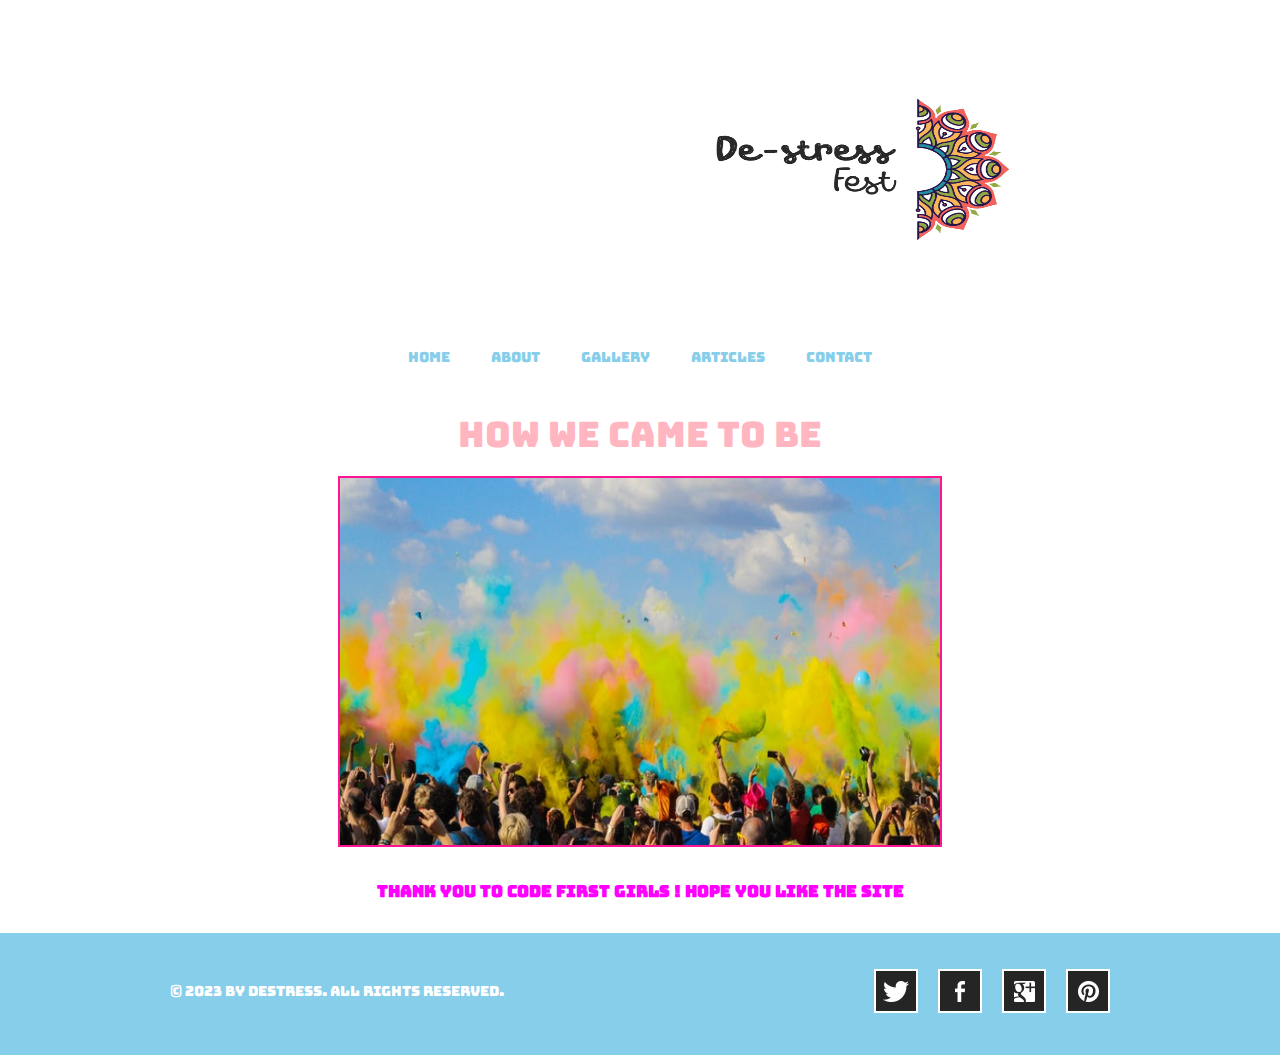
==== commit e26a9cfc: "Article" ====
--- a/mustacheenthusiast/about.html
+++ b/mustacheenthusiast/about.html
@@ -26,7 +26,7 @@
 				<a href="gallery.html" style="color: skyblue;">gallery</a>
 			</li>
 			<li class="selected">
-				<a href="blog.html" style="color: skyblue;">blog</a>
+				<a href="blog.html" style="color: skyblue;">articles</a>
 			</li>
 			<li>
 				<a href="contact.html" style="color: skyblue;">contact</a>
